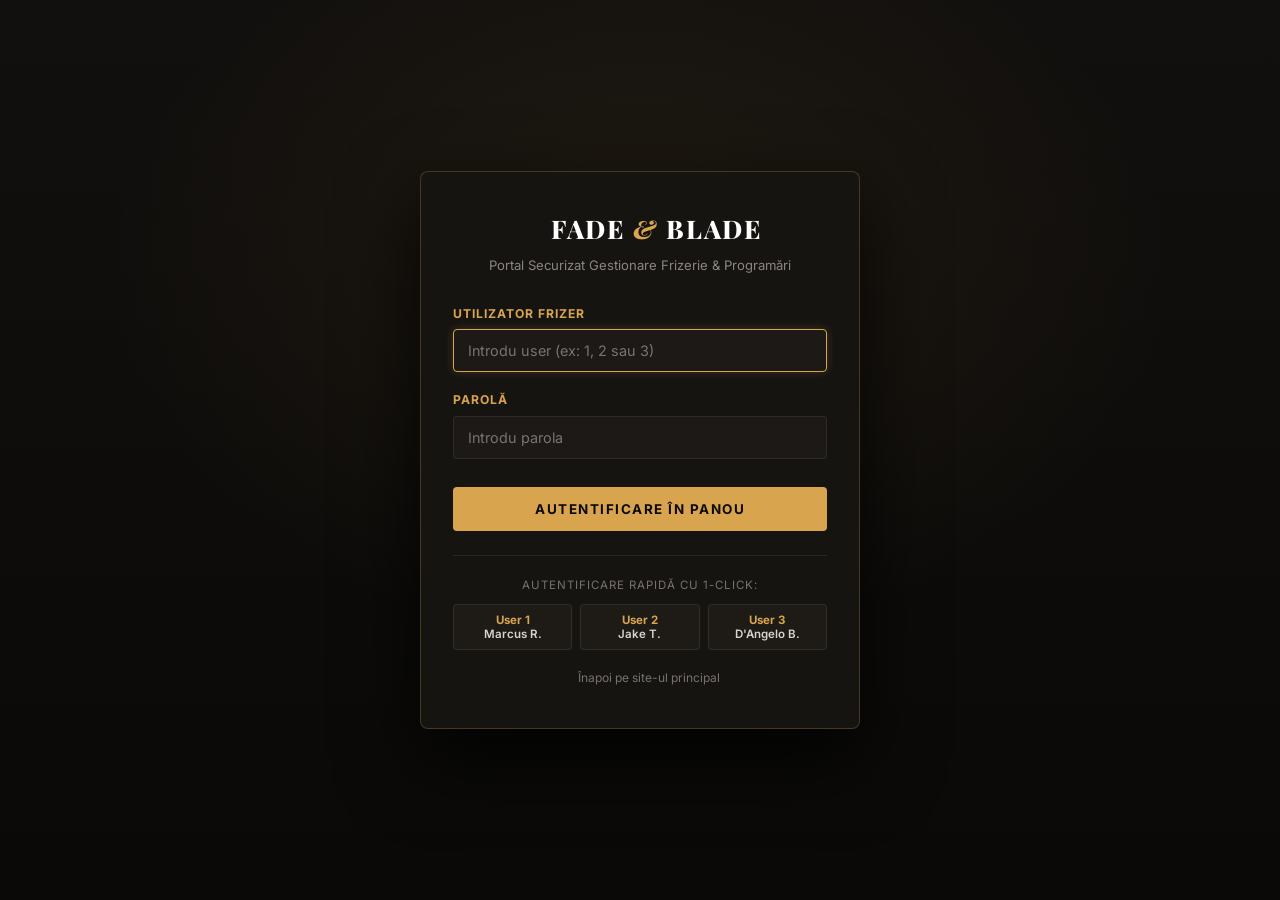
==== admin/index.html @ efe3b1bf "Initial commit: Fade & Blade barbershop site (original version)" ====
<!DOCTYPE html>
<html lang="ro">
<head>
  <meta charset="UTF-8" />
  <meta name="viewport" content="width=device-width, initial-scale=1.0" />
  <title>Fade & Blade — Admin & Barber Dashboard</title>

  <!-- Google Fonts -->
  <link rel="preconnect" href="https://fonts.googleapis.com" />
  <link rel="preconnect" href="https://fonts.gstatic.com" crossorigin />
  <link href="https://fonts.googleapis.com/css2?family=Playfair+Display:ital,wght@0,600;0,700;0,800;1,400&family=Inter:wght@300;400;500;600;700&display=swap" rel="stylesheet" />

  <!-- Lucide Icons -->
  <script src="https://unpkg.com/lucide@latest/dist/umd/lucide.js"></script>

  <!-- Admin Stylesheet -->
  <link rel="stylesheet" href="../css/admin.css" />
</head>
<body>

  <!-- ═══════════════════ 1. LOGIN VIEW ═══════════════════ -->
  <div class="login-container" id="loginView">
    <div class="login-card">
      <div class="login-header">
        <div class="logo">
          <i data-lucide="scissors" style="width:24px;height:24px;color:var(--gold)"></i>
          FADE <span>&</span> BLADE
        </div>
        <p>Portal Securizat Gestionare Frizerie & Programări</p>
      </div>

      <div class="login-error" id="loginError"></div>

      <form id="loginForm">
        <div class="form-group">
          <label for="username">Utilizator Frizer</label>
          <input type="text" id="username" class="form-control" placeholder="Introdu user (ex: 1, 2 sau 3)" required autofocus />
        </div>
        <div class="form-group">
          <label for="password">Parolă</label>
          <input type="password" id="password" class="form-control" placeholder="Introdu parola" required />
        </div>
        <button type="submit" class="btn-primary" style="margin-top:10px">Autentificare în Panou</button>
      </form>

      <div class="quick-logins">
        <p>Autentificare Rapidă cu 1-Click:</p>
        <div class="quick-login-grid">
          <button class="quick-login-btn" onclick="quickLogin('1')">
            <strong style="color:var(--gold)">User 1</strong><br/>
            Marcus R.
          </button>
          <button class="quick-login-btn" onclick="quickLogin('2')">
            <strong style="color:var(--gold)">User 2</strong><br/>
            Jake T.
          </button>
          <button class="quick-login-btn" onclick="quickLogin('3')">
            <strong style="color:var(--gold)">User 3</strong><br/>
            D'Angelo B.
          </button>
        </div>
        <div style="text-align:center;margin-top:16px">
          <a href="../" style="font-size:0.75rem;color:#78716c;display:inline-flex;align-items:center;gap:4px">
            <i data-lucide="arrow-left" style="width:14px;height:14px"></i>
            Înapoi pe site-ul principal
          </a>
        </div>
      </div>
    </div>
  </div>

  <!-- ═══════════════════ 2. ADMIN DASHBOARD VIEW ═══════════════════ -->
  <div class="admin-app" id="adminView">
    <!-- Header -->
    <header class="admin-header">
      <div class="admin-brand">
        <a href="../" class="logo">
          <i data-lucide="scissors" style="width:20px;height:20px;color:var(--gold)"></i>
          FADE <span>&</span> BLADE
        </a>
        <span class="admin-badge">Admin Portal</span>
      </div>

      <div class="admin-user-profile">
        <div class="barber-avatar-sm">
          <img id="activeBarberAvatar" src="" alt="Avatar Frizer" />
        </div>
        <div class="barber-name-info">
          <h4 id="activeBarberName">Marcus Rivera</h4>
          <p id="activeBarberRole">Master Barber</p>
        </div>
        <a href="../" target="_blank" class="btn-header-action" title="Vizualizează site-ul în tab nou">
          <i data-lucide="external-link" style="width:14px;height:14px"></i>
          <span>Vezi Site</span>
        </a>
        <button class="btn-header-action" onclick="logout()" title="Ieșire din cont">
          <i data-lucide="log-out" style="width:14px;height:14px"></i>
          <span>Ieșire</span>
        </button>
      </div>
    </header>

    <!-- Navigation Tabs -->
    <nav class="admin-nav">
      <button class="nav-tab-btn active" data-tab="tabAppointments">
        <i data-lucide="calendar" style="width:16px;height:16px"></i>
        <span>Programări & Clienți</span>
      </button>
      <button class="nav-tab-btn" data-tab="tabGallery">
        <i data-lucide="image" style="width:16px;height:16px"></i>
        <span>Gestionare Galerie Foto</span>
      </button>
      <button class="nav-tab-btn" data-tab="tabSchedule">
        <i data-lucide="clock" style="width:16px;height:16px"></i>
        <span>Blocare Ore & Pauze</span>
      </button>
      <button class="nav-tab-btn" data-tab="tabServices">
        <i data-lucide="scissors" style="width:16px;height:16px"></i>
        <span>Prețuri & Servicii</span>
      </button>
    </nav>

    <!-- Main Content Area -->
    <main class="admin-main">
      
      <!-- ── TAB 1: PROGRAMĂRI ────────────────────────────── -->
      <section class="tab-pane active" id="tabAppointments">
        <!-- KPI Stat Cards -->
        <div class="stats-grid">
          <div class="stat-card">
            <div class="stat-info">
              <h5>Programări Astăzi</h5>
              <div class="stat-value" id="statTodayCount">0</div>
            </div>
            <div class="stat-icon"><i data-lucide="calendar"></i></div>
          </div>
          <div class="stat-card">
            <div class="stat-info">
              <h5>Încasări Estimate Astăzi</h5>
              <div class="stat-value" id="statTodayRevenue">$0</div>
            </div>
            <div class="stat-icon"><i data-lucide="dollar-sign"></i></div>
          </div>
          <div class="stat-card">
            <div class="stat-info">
              <h5>Programări Active</h5>
              <div class="stat-value" id="statActiveBookings">0</div>
            </div>
            <div class="stat-icon"><i data-lucide="user-check"></i></div>
          </div>
          <div class="stat-card">
            <div class="stat-info">
              <h5>Total Istoric Clienți</h5>
              <div class="stat-value" id="statTotalClients">0</div>
            </div>
            <div class="stat-icon"><i data-lucide="users"></i></div>
          </div>
        </div>

        <!-- Filter & Search Toolbar -->
        <div class="admin-toolbar">
          <div class="toolbar-filters">
            <select class="filter-select" id="barberFilter">
              <option value="all">Toți Frizerii</option>
              <option value="Marcus Rivera">Marcus Rivera</option>
              <option value="Jake Thompson">Jake Thompson</option>
              <option value="D'Angelo Brooks">D'Angelo Brooks</option>
            </select>

            <select class="filter-select" id="dateFilter">
              <option value="all">Toate Datele</option>
              <option value="today">Doar Astăzi</option>
              <option value="tomorrow">Doar Mâine</option>
            </select>

            <div class="search-box">
              <i data-lucide="search"></i>
              <input type="text" id="appointmentSearch" placeholder="Caută client, telefon, cod..." />
            </div>
          </div>

          <div style="display:flex;gap:10px">
            <button class="btn-header-action" onclick="openWalkInModal()">
              <i data-lucide="plus-circle" style="width:16px;height:16px;color:var(--gold)"></i>
              <span>Adaugă Walk-in Manual</span>
            </button>
            <button class="btn-header-action" onclick="exportAppointmentsCSV()" title="Exportă tabelul în format Excel/CSV">
              <i data-lucide="download" style="width:16px;height:16px"></i>
              <span>Export CSV</span>
            </button>
          </div>
        </div>

        <!-- Appointments Table -->
        <div class="table-card">
          <div class="table-responsive">
            <table class="admin-table">
              <thead>
                <tr>
                  <th>Cod</th>
                  <th>Client</th>
                  <th>Serviciu</th>
                  <th>Frizer</th>
                  <th>Data & Ora</th>
                  <th>Status</th>
                  <th>Acțiuni</th>
                </tr>
              </thead>
              <tbody id="appointmentsTbody">
                <!-- Rendered dynamically via js/admin.js -->
              </tbody>
            </table>
          </div>
        </div>
      </section>

      <!-- ── TAB 2: GESTIONARE GALERIE FOTO ──────────────── -->
      <section class="tab-pane" id="tabGallery">
        <div class="admin-toolbar">
          <div>
            <h3 style="font-family:'Playfair Display',serif;font-size:1.4rem;color:#fff;margin-bottom:4px">Portofoliu Frizerie</h3>
            <p style="font-size:0.82rem;color:#8c857f">Adaugă noi tunsori sau editează fotografiile existente. Orice modificare este vizibilă imediat pe site-ul public.</p>
          </div>
          <div style="display:flex;gap:10px">
            <button class="btn-primary" style="padding:10px 18px" onclick="openAddPhotoModal()">
              <i data-lucide="plus" style="width:16px;height:16px;display:inline-block;vertical-align:middle"></i>
              Adaugă Fotografie Nouă
            </button>
            <button class="btn-header-action" onclick="resetDefaultGallery()">
              <i data-lucide="rotate-ccw" style="width:14px;height:14px"></i>
              Resetează Galeria Inițială
            </button>
          </div>
        </div>

        <div class="admin-gallery-grid" id="adminGalleryGrid">
          <!-- Rendered dynamically via js/admin.js -->
        </div>
      </section>

      <!-- ── TAB 3: BLOCARE ORE & PAUZE ───────────────────── -->
      <section class="tab-pane" id="tabSchedule">
        <div style="display:grid;grid-template-columns:1fr 1.5fr;gap:28px">
          <div style="background:var(--bg-card);border:1px solid var(--border);padding:24px;border-radius:4px">
            <h4 style="font-family:'Playfair Display',serif;font-size:1.2rem;color:#fff;margin-bottom:16px">Blochează un Interval Orar</h4>
            <p style="font-size:0.82rem;color:#8c857f;margin-bottom:20px">Dacă ai o pauză sau ești indisponibil, blochează ora aici. Clienții nu vor putea rezerva acea oră pe site.</p>
            
            <div class="form-group">
              <label for="blockBarber">Frizer</label>
              <select id="blockBarber" class="form-control">
                <option value="Marcus Rivera">Marcus Rivera</option>
                <option value="Jake Thompson">Jake Thompson</option>
                <option value="D'Angelo Brooks">D'Angelo Brooks</option>
              </select>
            </div>
            <div class="form-group">
              <label for="blockDate">Data</label>
              <input type="date" id="blockDate" class="form-control" />
            </div>
            <div class="form-group">
              <label for="blockSlot">Ora care devine indisponibilă</label>
              <select id="blockSlot" class="form-control">
                <option value="09:00 AM">09:00 AM</option>
                <option value="10:00 AM">10:00 AM</option>
                <option value="11:00 AM">11:00 AM</option>
                <option value="12:00 PM">12:00 PM</option>
                <option value="01:00 PM">01:00 PM</option>
                <option value="02:00 PM">02:00 PM</option>
                <option value="03:00 PM">03:00 PM</option>
                <option value="04:00 PM">04:00 PM</option>
                <option value="05:00 PM">05:00 PM</option>
                <option value="06:00 PM">06:00 PM</option>
                <option value="07:00 PM">07:00 PM</option>
              </select>
            </div>
            <div class="form-group">
              <label for="blockReason">Motiv (opțional)</label>
              <input type="text" id="blockReason" class="form-control" placeholder="ex: Pauză masă, ședință, urgență" />
            </div>
            <button class="btn-primary" onclick="blockNewSlot()">Blochează Ora</button>
          </div>

          <div style="background:var(--bg-card);border:1px solid var(--border);padding:24px;border-radius:4px">
            <h4 style="font-family:'Playfair Display',serif;font-size:1.2rem;color:#fff;margin-bottom:16px">Ore Blocate Activ</h4>
            <div id="blockedSlotsList">
              <!-- Rendered dynamically -->
            </div>
          </div>
        </div>
      </section>

      <!-- ── TAB 4: PREȚURI & SERVICII ───────────────────── -->
      <section class="tab-pane" id="tabServices">
        <div style="background:var(--bg-card);border:1px solid var(--border);padding:24px;border-radius:4px;max-width:800px">
          <h4 style="font-family:'Playfair Display',serif;font-size:1.2rem;color:#fff;margin-bottom:8px">Meniu & Tarife Frizerie</h4>
          <p style="font-size:0.82rem;color:#8c857f;margin-bottom:24px">Tarifele actuale configurate în sistem pentru fiecare serviciu.</p>

          <div style="display:flex;flex-direction:column;gap:12px">
            <div style="display:flex;justify-content:space-between;align-items:center;padding:14px 18px;background:#141210;border:1px solid var(--border);border-radius:4px">
              <div>
                <strong style="color:#fff">Classic Haircut</strong>
                <p style="font-size:0.75rem;color:#8c857f">Spălat, tuns foarfecă & mașină, styling (45 min)</p>
              </div>
              <span style="font-family:'Playfair Display',serif;font-size:1.3rem;font-weight:700;color:var(--gold)">$35</span>
            </div>

            <div style="display:flex;justify-content:space-between;align-items:center;padding:14px 18px;background:#141210;border:1px solid var(--border);border-radius:4px">
              <div>
                <strong style="color:#fff">Signature Skin Fade</strong>
                <p style="font-size:0.75rem;color:#8c857f">Pierdut la piele cu shaver foil & contur brici (50 min)</p>
              </div>
              <span style="font-family:'Playfair Display',serif;font-size:1.3rem;font-weight:700;color:var(--gold)">$40</span>
            </div>

            <div style="display:flex;justify-content:space-between;align-items:center;padding:14px 18px;background:#141210;border:1px solid var(--border);border-radius:4px">
              <div>
                <strong style="color:#fff">Royal Hot Towel Shave</strong>
                <p style="font-size:0.75rem;color:#8c857f">Brici clasic, prosoape fierbinți cu eucalipt & loțiuni (30 min)</p>
              </div>
              <span style="font-family:'Playfair Display',serif;font-size:1.3rem;font-weight:700;color:var(--gold)">$30</span>
            </div>

            <div style="display:flex;justify-content:space-between;align-items:center;padding:14px 18px;background:#141210;border:1px solid var(--border);border-radius:4px">
              <div>
                <strong style="color:#fff">Beard Sculpting & Trim</strong>
                <p style="font-size:0.75rem;color:#8c857f">Arhitectură barbă, contur pomeți & tratament ulei (25 min)</p>
              </div>
              <span style="font-family:'Playfair Display',serif;font-size:1.3rem;font-weight:700;color:var(--gold)">$25</span>
            </div>

            <div style="display:flex;justify-content:space-between;align-items:center;padding:14px 18px;background:#141210;border:1px solid var(--border);border-radius:4px">
              <div>
                <strong style="color:#fff">The Royal Treatment</strong>
                <p style="font-size:0.75rem;color:#8c857f">Tuns + Fade + Bărbierit Tradițional + Barbă + Mască Argilă (90 min)</p>
              </div>
              <span style="font-family:'Playfair Display',serif;font-size:1.3rem;font-weight:700;color:var(--gold)">$85</span>
            </div>

            <div style="display:flex;justify-content:space-between;align-items:center;padding:14px 18px;background:#141210;border:1px solid var(--border);border-radius:4px">
              <div>
                <strong style="color:#fff">Freestyle Hair Art & Color</strong>
                <p style="font-size:0.75rem;color:#8c857f">Desene geometrice ras, decolorare sau nuanțare barbă (60 min)</p>
              </div>
              <span style="font-family:'Playfair Display',serif;font-size:1.3rem;font-weight:700;color:var(--gold)">$55</span>
            </div>
          </div>
        </div>
      </section>

    </main>
  </div>

  <!-- ═══════════════════ MODAL: ADĂUGARE WALK-IN MANUAL ═══════════════════ -->
  <div class="admin-modal" id="walkInModal">
    <div class="admin-modal-box">
      <div class="admin-modal-header">
        <h3>Adaugă Programare Walk-in (Manual)</h3>
        <button class="btn-action-icon" onclick="closeWalkInModal()"><i data-lucide="x"></i></button>
      </div>
      <div class="admin-modal-body">
        <div class="form-group">
          <label for="walkInName">Nume & Prenume Client</label>
          <input type="text" id="walkInName" class="form-control" placeholder="ex: Andrei Moraru" required />
        </div>
        <div class="form-group">
          <label for="walkInPhone">Telefon Client</label>
          <input type="tel" id="walkInPhone" class="form-control" placeholder="(555) 000-0000" />
        </div>
        <div class="form-group">
          <label for="walkInService">Serviciu Solicitat</label>
          <select id="walkInService" class="form-control">
            <option value="Classic Haircut|35">Classic Haircut — $35</option>
            <option value="Signature Skin Fade|40">Signature Skin Fade — $40</option>
            <option value="Royal Hot Towel Shave|30">Royal Hot Towel Shave — $30</option>
            <option value="Beard Sculpting & Trim|25">Beard Sculpting & Trim — $25</option>
            <option value="The Royal Treatment|85">The Royal Treatment — $85</option>
            <option value="Freestyle Hair Art & Color|55">Freestyle Hair Art & Color — $55</option>
          </select>
        </div>
        <div class="form-group">
          <label for="walkInBarber">Frizer Alocat</label>
          <select id="walkInBarber" class="form-control">
            <option value="Marcus Rivera">Marcus Rivera</option>
            <option value="Jake Thompson">Jake Thompson</option>
            <option value="D'Angelo Brooks">D'Angelo Brooks</option>
          </select>
        </div>
        <div style="display:grid;grid-template-columns:1fr 1fr;gap:14px">
          <div class="form-group">
            <label for="walkInDate">Data</label>
            <input type="date" id="walkInDate" class="form-control" />
          </div>
          <div class="form-group">
            <label for="walkInSlot">Ora Scaunului</label>
            <select id="walkInSlot" class="form-control">
              <option value="09:00 AM">09:00 AM</option>
              <option value="10:00 AM">10:00 AM</option>
              <option value="11:00 AM">11:00 AM</option>
              <option value="12:00 PM">12:00 PM</option>
              <option value="01:00 PM">01:00 PM</option>
              <option value="02:00 PM">02:00 PM</option>
              <option value="03:00 PM">03:00 PM</option>
              <option value="04:00 PM">04:00 PM</option>
              <option value="05:00 PM">05:00 PM</option>
              <option value="06:00 PM">06:00 PM</option>
              <option value="07:00 PM">07:00 PM</option>
            </select>
          </div>
        </div>
        <div class="form-group">
          <label for="walkInNotes">Observații / Preferințe</label>
          <input type="text" id="walkInNotes" class="form-control" placeholder="ex: Client fidel, preferă cafea neagră" />
        </div>
      </div>
      <div class="admin-modal-footer">
        <button class="btn-header-action" onclick="closeWalkInModal()">Anulează</button>
        <button class="btn-primary" style="width:auto;padding:10px 24px" onclick="saveWalkInBooking()">Salvează & Ocupă Ora</button>
      </div>
    </div>
  </div>

  <!-- ═══════════════════ MODAL: ADĂUGARE / EDITARE FOTO ═══════════════════ -->
  <div class="admin-modal" id="photoModal">
    <div class="admin-modal-box">
      <div class="admin-modal-header">
        <h3 id="photoModalTitle">Adaugă Fotografie Nouă în Galerie</h3>
        <button class="btn-action-icon" onclick="closePhotoModal()"><i data-lucide="x"></i></button>
      </div>
      <div class="admin-modal-body">
        <div class="form-group">
          <label for="photoTitle">Titlu Stil / Tunsoare</label>
          <input type="text" id="photoTitle" class="form-control" placeholder="ex: Low Taper Fade cu Vârfuri Texturate" required />
        </div>
        <div class="form-group">
          <label for="photoUrl">URL Imagine HD (Unsplash / CDN)</label>
          <input type="url" id="photoUrl" class="form-control" placeholder="https://images.unsplash.com/..." oninput="previewPhotoUrl()" required />
        </div>
        <div style="display:grid;grid-template-columns:1fr 1fr;gap:14px">
          <div class="form-group">
            <label for="photoCategory">Categorie</label>
            <select id="photoCategory" class="form-control">
              <option value="fade">Skin Fades</option>
              <option value="beard">Beard Sculpting</option>
              <option value="classic">Classic Cuts</option>
              <option value="modern">Modern Art & Color</option>
              <option value="shop">Shop Vibe</option>
            </select>
          </div>
          <div class="form-group">
            <label for="photoBarber">Autor / Frizer</label>
            <select id="photoBarber" class="form-control">
              <option value="Marcus Rivera">Marcus Rivera</option>
              <option value="Jake Thompson">Jake Thompson</option>
              <option value="D'Angelo Brooks">D'Angelo Brooks</option>
              <option value="Fade & Blade">Fade & Blade Studio</option>
            </select>
          </div>
        </div>

        <div id="photoPreviewWrap" style="display:none;margin-top:12px">
          <label style="font-size:0.75rem;color:#8c857f;text-transform:uppercase">Previzualizare Imagine:</label>
          <div style="width:100%;height:220px;border-radius:4px;overflow:hidden;margin-top:6px;border:1px solid var(--border)">
            <img id="photoPreview" src="" alt="Previzualizare" style="width:100%;height:100%;object-fit:cover" />
          </div>
        </div>
      </div>
      <div class="admin-modal-footer">
        <button class="btn-header-action" onclick="closePhotoModal()">Anulează</button>
        <button class="btn-primary" style="width:auto;padding:10px 24px" onclick="savePhoto()">Salvează Fotografia</button>
      </div>
    </div>
  </div>

  <!-- Admin Controller Script -->
  <script src="../js/admin.js"></script>
</body>
</html>
---- css/admin.css ----
/* ==========================================================================
   FADE & BLADE — Admin & Barber Management Portal
   Styles Sheet (css/admin.css)
   ========================================================================== */

*, *::before, *::after {
  margin: 0;
  padding: 0;
  box-sizing: border-box;
}

body {
  font-family: 'Inter', system-ui, -apple-system, sans-serif;
  background: #0a0908;
  color: #d6d3d1;
  line-height: 1.6;
  min-height: 100vh;
}

/* ── Typography & Colors ─────────────────────────────────────────────────── */
:root {
  --gold: #d9a44e;
  --gold-light: #eab755;
  --bg: #0a0908;
  --bg-surface: #141210;
  --bg-card: #181613;
  --border: rgba(255, 255, 255, 0.08);
  --border-gold: rgba(217, 164, 78, 0.25);
  --radius-sm: 4px;
  --radius-md: 8px;
}

a { text-decoration: none; color: inherit; }
button { font-family: inherit; cursor: pointer; }

/* ── Login Overlay ───────────────────────────────────────────────────────── */
.login-container {
  display: flex;
  align-items: center;
  justify-content: center;
  min-height: 100vh;
  padding: 24px;
  background:
    radial-gradient(ellipse 60% 60% at 50% 30%, rgba(217, 164, 78, 0.08), transparent 70%),
    linear-gradient(180deg, #12100e 0%, #0a0908 100%);
}

.login-card {
  width: 100%;
  max-width: 440px;
  background: #161411;
  border: 1px solid var(--border-gold);
  border-radius: var(--radius-md);
  padding: 36px 32px;
  box-shadow: 0 30px 80px rgba(0, 0, 0, 0.8);
}

.login-header {
  text-align: center;
  margin-bottom: 28px;
}

.login-header .logo {
  font-family: 'Playfair Display', serif;
  font-size: 1.6rem;
  font-weight: 800;
  color: #fff;
  letter-spacing: 2px;
  display: flex;
  align-items: center;
  justify-content: center;
  gap: 8px;
  margin-bottom: 6px;
}

.login-header .logo span { color: var(--gold); font-style: italic; }
.login-header p { font-size: 0.82rem; color: #8c857f; }

.form-group {
  margin-bottom: 18px;
}

.form-group label {
  display: block;
  font-size: 0.76rem;
  font-weight: 700;
  letter-spacing: 1px;
  text-transform: uppercase;
  color: var(--gold);
  margin-bottom: 6px;
}

.form-control {
  width: 100%;
  padding: 12px 14px;
  background: #1c1916;
  border: 1px solid var(--border);
  color: #fff;
  border-radius: var(--radius-sm);
  font-family: inherit;
  font-size: 0.9rem;
  transition: border-color 0.25s;
}

.form-control:focus {
  outline: none;
  border-color: var(--gold);
  box-shadow: 0 0 10px rgba(217, 164, 78, 0.2);
}

.btn-primary {
  width: 100%;
  padding: 14px;
  background: var(--gold);
  color: #0c0a09;
  font-weight: 700;
  font-size: 0.84rem;
  letter-spacing: 1.5px;
  text-transform: uppercase;
  border: none;
  border-radius: var(--radius-sm);
  transition: all 0.3s;
}

.btn-primary:hover {
  background: var(--gold-light);
  transform: translateY(-2px);
  box-shadow: 0 10px 25px rgba(217, 164, 78, 0.3);
}

.quick-logins {
  margin-top: 24px;
  padding-top: 20px;
  border-top: 1px solid var(--border);
}

.quick-logins p {
  font-size: 0.72rem;
  color: #78716c;
  text-transform: uppercase;
  letter-spacing: 1px;
  margin-bottom: 10px;
  text-align: center;
}

.quick-login-grid {
  display: grid;
  grid-template-columns: repeat(3, 1fr);
  gap: 8px;
}

.quick-login-btn {
  background: #1e1b17;
  border: 1px solid var(--border);
  color: #d6d3d1;
  padding: 8px 4px;
  font-size: 0.72rem;
  font-weight: 600;
  border-radius: var(--radius-sm);
  transition: all 0.2s;
  text-align: center;
}

.quick-login-btn:hover {
  border-color: var(--gold);
  color: var(--gold);
  background: rgba(217, 164, 78, 0.08);
}

.login-error {
  background: rgba(239, 68, 68, 0.15);
  border: 1px solid rgba(239, 68, 68, 0.4);
  color: #fca5a5;
  padding: 10px 14px;
  font-size: 0.8rem;
  border-radius: var(--radius-sm);
  margin-bottom: 16px;
  display: none;
}

/* ── Admin Dashboard Layout ──────────────────────────────────────────────── */
.admin-app {
  display: none;
  min-height: 100vh;
  flex-direction: column;
}

.admin-header {
  background: #14120f;
  border-bottom: 1px solid var(--border-gold);
  padding: 0 24px;
  height: 72px;
  display: flex;
  align-items: center;
  justify-content: space-between;
  position: sticky;
  top: 0;
  z-index: 100;
}

.admin-brand {
  display: flex;
  align-items: center;
  gap: 12px;
}

.admin-brand .logo {
  font-family: 'Playfair Display', serif;
  font-size: 1.35rem;
  font-weight: 700;
  color: #fff;
  letter-spacing: 1.5px;
}

.admin-brand .logo span { color: var(--gold); }

.admin-badge {
  background: rgba(217, 164, 78, 0.15);
  border: 1px solid var(--gold);
  color: var(--gold);
  font-size: 0.65rem;
  font-weight: 700;
  letter-spacing: 1px;
  text-transform: uppercase;
  padding: 2px 8px;
  border-radius: 99px;
}

.admin-user-profile {
  display: flex;
  align-items: center;
  gap: 14px;
}

.barber-avatar-sm {
  width: 40px;
  height: 40px;
  border-radius: 50%;
  overflow: hidden;
  border: 1.5px solid var(--gold);
}

.barber-avatar-sm img {
  width: 100%;
  height: 100%;
  object-fit: cover;
}

.barber-name-info h4 {
  font-size: 0.88rem;
  font-weight: 700;
  color: #fff;
}

.barber-name-info p {
  font-size: 0.72rem;
  color: var(--gold);
}

.btn-header-action {
  background: #1e1b17;
  border: 1px solid var(--border);
  color: #a8a29e;
  padding: 8px 14px;
  font-size: 0.75rem;
  font-weight: 600;
  border-radius: var(--radius-sm);
  display: inline-flex;
  align-items: center;
  gap: 6px;
  transition: all 0.25s;
}

.btn-header-action:hover {
  border-color: var(--gold);
  color: #fff;
}

/* ── Admin Navigation Tabs ───────────────────────────────────────────────── */
.admin-nav {
  background: #110f0d;
  border-bottom: 1px solid var(--border);
  padding: 0 24px;
  display: flex;
  gap: 8px;
  overflow-x: auto;
}

.nav-tab-btn {
  background: none;
  border: none;
  border-bottom: 2px solid transparent;
  color: #78716c;
  padding: 16px 20px;
  font-size: 0.82rem;
  font-weight: 600;
  letter-spacing: 0.5px;
  display: flex;
  align-items: center;
  gap: 8px;
  transition: all 0.25s;
  white-space: nowrap;
}

.nav-tab-btn.active, .nav-tab-btn:hover {
  color: var(--gold);
  border-bottom-color: var(--gold);
  background: rgba(217, 164, 78, 0.04);
}

/* ── Main Container & Views ──────────────────────────────────────────────── */
.admin-main {
  flex: 1;
  padding: 28px 24px 60px;
  max-width: 1400px;
  margin: 0 auto;
  width: 100%;
}

.tab-pane {
  display: none;
  animation: tabFadeIn 0.3s ease;
}

.tab-pane.active {
  display: block;
}

@keyframes tabFadeIn {
  from { opacity: 0; transform: translateY(6px); }
  to { opacity: 1; transform: translateY(0); }
}

/* ── KPI Stat Cards ──────────────────────────────────────────────────────── */
.stats-grid {
  display: grid;
  grid-template-columns: repeat(4, 1fr);
  gap: 20px;
  margin-bottom: 28px;
}

.stat-card {
  background: var(--bg-card);
  border: 1px solid var(--border);
  padding: 22px;
  border-radius: var(--radius-sm);
  display: flex;
  align-items: center;
  justify-content: space-between;
}

.stat-card:hover {
  border-color: var(--border-gold);
}

.stat-info h5 {
  font-size: 0.75rem;
  text-transform: uppercase;
  letter-spacing: 1px;
  color: #8c857f;
  margin-bottom: 4px;
}

.stat-info .stat-value {
  font-family: 'Playfair Display', serif;
  font-size: 1.8rem;
  font-weight: 800;
  color: #fff;
}

.stat-icon {
  width: 48px;
  height: 48px;
  border-radius: var(--radius-sm);
  background: rgba(217, 164, 78, 0.1);
  display: flex;
  align-items: center;
  justify-content: center;
  color: var(--gold);
}

/* ── Toolbar & Filters ───────────────────────────────────────────────────── */
.admin-toolbar {
  display: flex;
  justify-content: space-between;
  align-items: center;
  margin-bottom: 20px;
  gap: 16px;
  flex-wrap: wrap;
}

.toolbar-filters {
  display: flex;
  align-items: center;
  gap: 12px;
  flex-wrap: wrap;
}

.filter-select {
  padding: 10px 14px;
  background: #1a1714;
  border: 1px solid var(--border);
  color: #d6d3d1;
  border-radius: var(--radius-sm);
  font-size: 0.82rem;
  font-family: inherit;
}

.search-box {
  position: relative;
  min-width: 240px;
}

.search-box input {
  width: 100%;
  padding: 10px 14px 10px 36px;
  background: #1a1714;
  border: 1px solid var(--border);
  color: #fff;
  border-radius: var(--radius-sm);
  font-size: 0.82rem;
  font-family: inherit;
}

.search-box svg {
  position: absolute;
  left: 12px;
  top: 50%;
  transform: translateY(-50%);
  width: 16px;
  height: 16px;
  color: #78716c;
}

/* ── Table Styling ───────────────────────────────────────────────────────── */
.table-card {
  background: var(--bg-card);
  border: 1px solid var(--border);
  border-radius: var(--radius-sm);
  overflow: hidden;
}

.table-responsive {
  width: 100%;
  overflow-x: auto;
}

.admin-table {
  width: 100%;
  border-collapse: collapse;
  text-align: left;
  font-size: 0.85rem;
}

.admin-table th {
  background: #14120f;
  padding: 14px 18px;
  color: #8c857f;
  text-transform: uppercase;
  font-size: 0.72rem;
  letter-spacing: 1px;
  border-bottom: 1px solid var(--border);
}

.admin-table td {
  padding: 16px 18px;
  border-bottom: 1px solid rgba(255, 255, 255, 0.04);
  vertical-align: middle;
}

.admin-table tr:hover td {
  background: rgba(255, 255, 255, 0.015);
}

.status-badge {
  display: inline-flex;
  align-items: center;
  gap: 6px;
  padding: 4px 10px;
  border-radius: 99px;
  font-size: 0.7rem;
  font-weight: 700;
  text-transform: uppercase;
  letter-spacing: 0.5px;
}

.status-badge.confirmed {
  background: rgba(34, 197, 94, 0.15);
  color: #86efac;
  border: 1px solid rgba(34, 197, 94, 0.3);
}

.status-badge.completed {
  background: rgba(56, 189, 248, 0.15);
  color: #7dd3fc;
  border: 1px solid rgba(56, 189, 248, 0.3);
}

.status-badge.cancelled {
  background: rgba(239, 68, 68, 0.15);
  color: #fca5a5;
  border: 1px solid rgba(239, 68, 68, 0.3);
}

.table-actions {
  display: flex;
  align-items: center;
  gap: 8px;
}

.btn-action-icon {
  background: none;
  border: 1px solid var(--border);
  color: #a8a29e;
  width: 32px;
  height: 32px;
  border-radius: var(--radius-sm);
  display: inline-flex;
  align-items: center;
  justify-content: center;
  transition: all 0.2s;
}

.btn-action-icon:hover {
  border-color: var(--gold);
  color: var(--gold);
}

.btn-action-icon.danger:hover {
  border-color: #ef4444;
  color: #ef4444;
  background: rgba(239, 68, 68, 0.1);
}

/* ── Gallery Admin Grid ──────────────────────────────────────────────────── */
.admin-gallery-grid {
  display: grid;
  grid-template-columns: repeat(4, 1fr);
  gap: 20px;
}

.admin-gallery-card {
  background: var(--bg-card);
  border: 1px solid var(--border);
  border-radius: var(--radius-sm);
  overflow: hidden;
  display: flex;
  flex-direction: column;
}

.admin-gallery-img {
  width: 100%;
  aspect-ratio: 1;
  overflow: hidden;
  background: #141210;
  position: relative;
}

.admin-gallery-img img {
  width: 100%;
  height: 100%;
  object-fit: cover;
}

.admin-gallery-category {
  position: absolute;
  top: 10px;
  left: 10px;
  background: rgba(0, 0, 0, 0.75);
  backdrop-filter: blur(8px);
  padding: 4px 10px;
  font-size: 0.68rem;
  font-weight: 700;
  color: var(--gold);
  text-transform: uppercase;
  border-radius: var(--radius-sm);
}

.admin-gallery-info {
  padding: 16px;
  flex: 1;
  display: flex;
  flex-direction: column;
  justify-content: space-between;
}

.admin-gallery-info h4 {
  font-size: 0.95rem;
  color: #fff;
  margin-bottom: 4px;
}

.admin-gallery-info p {
  font-size: 0.75rem;
  color: #8c857f;
  margin-bottom: 14px;
}

.admin-gallery-actions {
  display: flex;
  gap: 8px;
}

/* ── Modal Dialogs ───────────────────────────────────────────────────────── */
.admin-modal {
  position: fixed;
  inset: 0;
  z-index: 2000;
  background: rgba(0, 0, 0, 0.85);
  backdrop-filter: blur(16px);
  display: flex;
  align-items: center;
  justify-content: center;
  opacity: 0;
  pointer-events: none;
  transition: opacity 0.3s;
  padding: 20px;
}

.admin-modal.active {
  opacity: 1;
  pointer-events: auto;
}

.admin-modal-box {
  width: 100%;
  max-width: 580px;
  background: #161411;
  border: 1px solid var(--border-gold);
  border-radius: var(--radius-sm);
  overflow: hidden;
  box-shadow: 0 35px 80px rgba(0, 0, 0, 0.9);
}

.admin-modal-header {
  padding: 18px 24px;
  background: #1c1916;
  border-bottom: 1px solid var(--border);
  display: flex;
  justify-content: space-between;
  align-items: center;
}

.admin-modal-header h3 {
  font-size: 1.15rem;
  font-weight: 700;
  color: #fff;
}

.admin-modal-body {
  padding: 24px;
  max-height: 75vh;
  overflow-y: auto;
}

.admin-modal-footer {
  padding: 16px 24px;
  background: #1c1916;
  border-top: 1px solid var(--border);
  display: flex;
  justify-content: flex-end;
  gap: 12px;
}

/* ── Responsiveness ──────────────────────────────────────────────────────── */
@media (max-width: 1024px) {
  .stats-grid { grid-template-columns: repeat(2, 1fr); }
  .admin-gallery-grid { grid-template-columns: repeat(3, 1fr); }
}

@media (max-width: 768px) {
  .stats-grid { grid-template-columns: 1fr; }
  .admin-gallery-grid { grid-template-columns: repeat(2, 1fr); }
  .admin-toolbar { flex-direction: column; align-items: stretch; }
  .toolbar-filters { flex-direction: column; align-items: stretch; }
  .search-box { width: 100%; }
}

@media (max-width: 480px) {
  .admin-gallery-grid { grid-template-columns: 1fr; }
}
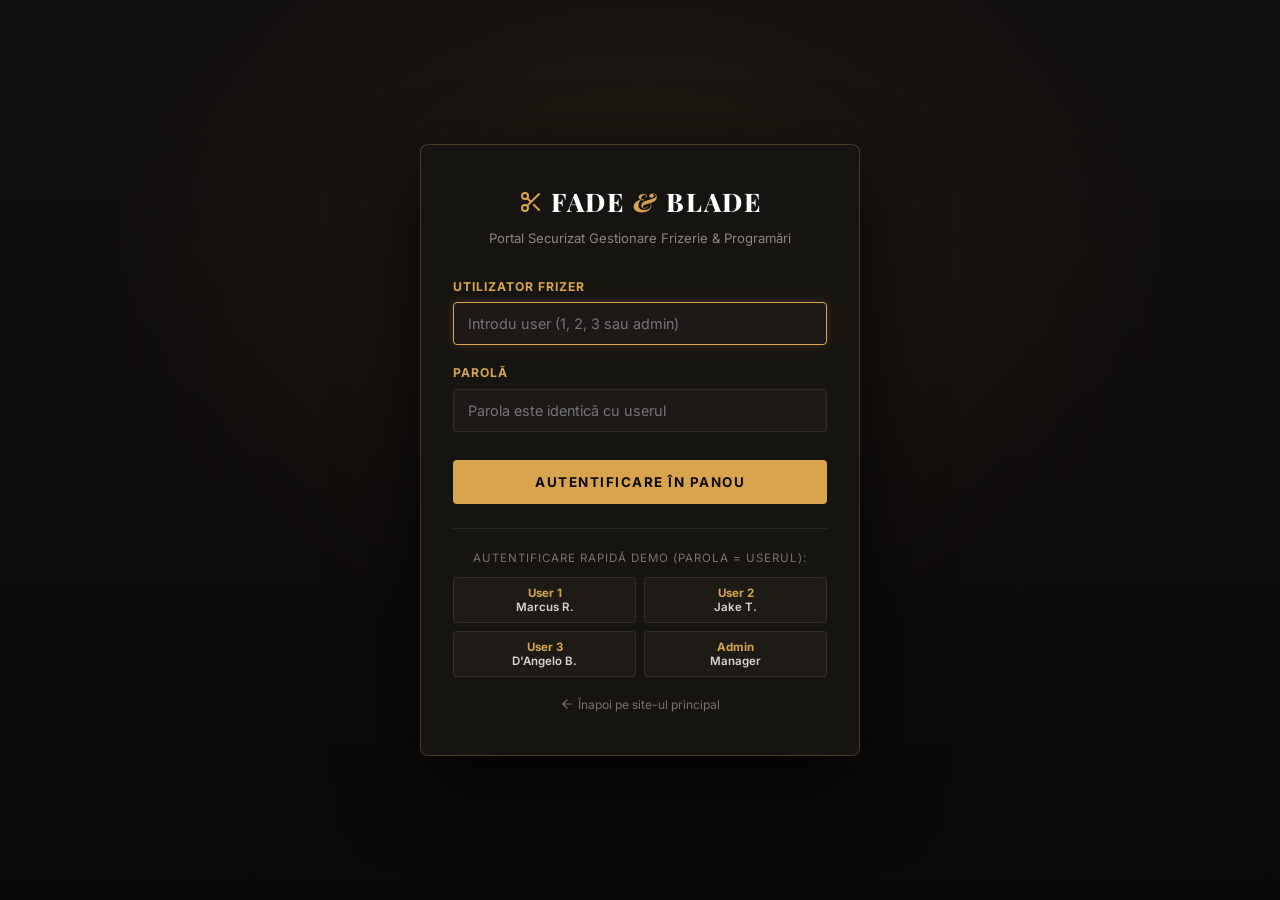
==== commit adef107d: "Fix booking, admin, responsive layout and local assets" ====
--- a/admin/index.html
+++ b/admin/index.html
@@ -3,15 +3,19 @@
 <head>
   <meta charset="UTF-8" />
   <meta name="viewport" content="width=device-width, initial-scale=1.0" />
+  <meta name="description" content="Panou de administrare Fade & Blade — programări, galerie, pauze și servicii." />
+  <meta name="theme-color" content="#0c0a09" />
   <title>Fade & Blade — Admin & Barber Dashboard</title>
+
+  <link rel="icon" type="image/svg+xml" href="../images/favicon.svg" />
 
   <!-- Google Fonts -->
   <link rel="preconnect" href="https://fonts.googleapis.com" />
   <link rel="preconnect" href="https://fonts.gstatic.com" crossorigin />
   <link href="https://fonts.googleapis.com/css2?family=Playfair+Display:ital,wght@0,600;0,700;0,800;1,400&family=Inter:wght@300;400;500;600;700&display=swap" rel="stylesheet" />
 
-  <!-- Lucide Icons -->
-  <script src="https://unpkg.com/lucide@latest/dist/umd/lucide.js"></script>
+  <!-- Lucide Icons (local vendor build) -->
+  <script src="../js/vendor/lucide.min.js"></script>
 
   <!-- Admin Stylesheet -->
   <link rel="stylesheet" href="../css/admin.css" />
@@ -34,29 +38,33 @@
       <form id="loginForm">
         <div class="form-group">
           <label for="username">Utilizator Frizer</label>
-          <input type="text" id="username" class="form-control" placeholder="Introdu user (ex: 1, 2 sau 3)" required autofocus />
+          <input type="text" id="username" class="form-control" placeholder="Introdu user (1, 2, 3 sau admin)" autocomplete="username" required autofocus />
         </div>
         <div class="form-group">
           <label for="password">Parolă</label>
-          <input type="password" id="password" class="form-control" placeholder="Introdu parola" required />
+          <input type="password" id="password" class="form-control" placeholder="Parola este identică cu userul" autocomplete="current-password" required />
         </div>
         <button type="submit" class="btn-primary" style="margin-top:10px">Autentificare în Panou</button>
       </form>
 
       <div class="quick-logins">
-        <p>Autentificare Rapidă cu 1-Click:</p>
+        <p>Autentificare Rapidă Demo (parola = userul):</p>
         <div class="quick-login-grid">
-          <button class="quick-login-btn" onclick="quickLogin('1')">
+          <button type="button" class="quick-login-btn" onclick="quickLogin('1')">
             <strong style="color:var(--gold)">User 1</strong><br/>
             Marcus R.
           </button>
-          <button class="quick-login-btn" onclick="quickLogin('2')">
+          <button type="button" class="quick-login-btn" onclick="quickLogin('2')">
             <strong style="color:var(--gold)">User 2</strong><br/>
             Jake T.
           </button>
-          <button class="quick-login-btn" onclick="quickLogin('3')">
+          <button type="button" class="quick-login-btn" onclick="quickLogin('3')">
             <strong style="color:var(--gold)">User 3</strong><br/>
             D'Angelo B.
+          </button>
+          <button type="button" class="quick-login-btn" onclick="quickLogin('admin')">
+            <strong style="color:var(--gold)">Admin</strong><br/>
+            Manager
           </button>
         </div>
         <div style="text-align:center;margin-top:16px">
@@ -240,8 +248,8 @@
 
       <!-- ── TAB 3: BLOCARE ORE & PAUZE ───────────────────── -->
       <section class="tab-pane" id="tabSchedule">
-        <div style="display:grid;grid-template-columns:1fr 1.5fr;gap:28px">
-          <div style="background:var(--bg-card);border:1px solid var(--border);padding:24px;border-radius:4px">
+        <div class="admin-split">
+          <div class="admin-card">
             <h4 style="font-family:'Playfair Display',serif;font-size:1.2rem;color:#fff;margin-bottom:16px">Blochează un Interval Orar</h4>
             <p style="font-size:0.82rem;color:#8c857f;margin-bottom:20px">Dacă ai o pauză sau ești indisponibil, blochează ora aici. Clienții nu vor putea rezerva acea oră pe site.</p>
             
@@ -280,7 +288,7 @@
             <button class="btn-primary" onclick="blockNewSlot()">Blochează Ora</button>
           </div>
 
-          <div style="background:var(--bg-card);border:1px solid var(--border);padding:24px;border-radius:4px">
+          <div class="admin-card">
             <h4 style="font-family:'Playfair Display',serif;font-size:1.2rem;color:#fff;margin-bottom:16px">Ore Blocate Activ</h4>
             <div id="blockedSlotsList">
               <!-- Rendered dynamically -->
@@ -291,58 +299,12 @@
 
       <!-- ── TAB 4: PREȚURI & SERVICII ───────────────────── -->
       <section class="tab-pane" id="tabServices">
-        <div style="background:var(--bg-card);border:1px solid var(--border);padding:24px;border-radius:4px;max-width:800px">
+        <div class="admin-card" style="max-width:800px">
           <h4 style="font-family:'Playfair Display',serif;font-size:1.2rem;color:#fff;margin-bottom:8px">Meniu & Tarife Frizerie</h4>
           <p style="font-size:0.82rem;color:#8c857f;margin-bottom:24px">Tarifele actuale configurate în sistem pentru fiecare serviciu.</p>
 
-          <div style="display:flex;flex-direction:column;gap:12px">
-            <div style="display:flex;justify-content:space-between;align-items:center;padding:14px 18px;background:#141210;border:1px solid var(--border);border-radius:4px">
-              <div>
-                <strong style="color:#fff">Classic Haircut</strong>
-                <p style="font-size:0.75rem;color:#8c857f">Spălat, tuns foarfecă & mașină, styling (45 min)</p>
-              </div>
-              <span style="font-family:'Playfair Display',serif;font-size:1.3rem;font-weight:700;color:var(--gold)">$35</span>
-            </div>
-
-            <div style="display:flex;justify-content:space-between;align-items:center;padding:14px 18px;background:#141210;border:1px solid var(--border);border-radius:4px">
-              <div>
-                <strong style="color:#fff">Signature Skin Fade</strong>
-                <p style="font-size:0.75rem;color:#8c857f">Pierdut la piele cu shaver foil & contur brici (50 min)</p>
-              </div>
-              <span style="font-family:'Playfair Display',serif;font-size:1.3rem;font-weight:700;color:var(--gold)">$40</span>
-            </div>
-
-            <div style="display:flex;justify-content:space-between;align-items:center;padding:14px 18px;background:#141210;border:1px solid var(--border);border-radius:4px">
-              <div>
-                <strong style="color:#fff">Royal Hot Towel Shave</strong>
-                <p style="font-size:0.75rem;color:#8c857f">Brici clasic, prosoape fierbinți cu eucalipt & loțiuni (30 min)</p>
-              </div>
-              <span style="font-family:'Playfair Display',serif;font-size:1.3rem;font-weight:700;color:var(--gold)">$30</span>
-            </div>
-
-            <div style="display:flex;justify-content:space-between;align-items:center;padding:14px 18px;background:#141210;border:1px solid var(--border);border-radius:4px">
-              <div>
-                <strong style="color:#fff">Beard Sculpting & Trim</strong>
-                <p style="font-size:0.75rem;color:#8c857f">Arhitectură barbă, contur pomeți & tratament ulei (25 min)</p>
-              </div>
-              <span style="font-family:'Playfair Display',serif;font-size:1.3rem;font-weight:700;color:var(--gold)">$25</span>
-            </div>
-
-            <div style="display:flex;justify-content:space-between;align-items:center;padding:14px 18px;background:#141210;border:1px solid var(--border);border-radius:4px">
-              <div>
-                <strong style="color:#fff">The Royal Treatment</strong>
-                <p style="font-size:0.75rem;color:#8c857f">Tuns + Fade + Bărbierit Tradițional + Barbă + Mască Argilă (90 min)</p>
-              </div>
-              <span style="font-family:'Playfair Display',serif;font-size:1.3rem;font-weight:700;color:var(--gold)">$85</span>
-            </div>
-
-            <div style="display:flex;justify-content:space-between;align-items:center;padding:14px 18px;background:#141210;border:1px solid var(--border);border-radius:4px">
-              <div>
-                <strong style="color:#fff">Freestyle Hair Art & Color</strong>
-                <p style="font-size:0.75rem;color:#8c857f">Desene geometrice ras, decolorare sau nuanțare barbă (60 min)</p>
-              </div>
-              <span style="font-family:'Playfair Display',serif;font-size:1.3rem;font-weight:700;color:var(--gold)">$55</span>
-            </div>
+          <div id="servicesList" class="services-list">
+            <!-- Rendered dynamically via js/admin.js -->
           </div>
         </div>
       </section>
@@ -351,11 +313,11 @@
   </div>
 
   <!-- ═══════════════════ MODAL: ADĂUGARE WALK-IN MANUAL ═══════════════════ -->
-  <div class="admin-modal" id="walkInModal">
+  <div class="admin-modal" id="walkInModal" role="dialog" aria-modal="true" aria-labelledby="walkInModalTitle">
     <div class="admin-modal-box">
       <div class="admin-modal-header">
-        <h3>Adaugă Programare Walk-in (Manual)</h3>
-        <button class="btn-action-icon" onclick="closeWalkInModal()"><i data-lucide="x"></i></button>
+        <h3 id="walkInModalTitle">Adaugă Programare Walk-in (Manual)</h3>
+        <button class="btn-action-icon" onclick="closeWalkInModal()" aria-label="Închide fereastra walk-in"><i data-lucide="x"></i></button>
       </div>
       <div class="admin-modal-body">
         <div class="form-group">
@@ -385,7 +347,7 @@
             <option value="D'Angelo Brooks">D'Angelo Brooks</option>
           </select>
         </div>
-        <div style="display:grid;grid-template-columns:1fr 1fr;gap:14px">
+        <div class="admin-form-grid">
           <div class="form-group">
             <label for="walkInDate">Data</label>
             <input type="date" id="walkInDate" class="form-control" />
@@ -420,11 +382,11 @@
   </div>
 
   <!-- ═══════════════════ MODAL: ADĂUGARE / EDITARE FOTO ═══════════════════ -->
-  <div class="admin-modal" id="photoModal">
+  <div class="admin-modal" id="photoModal" role="dialog" aria-modal="true" aria-labelledby="photoModalTitle">
     <div class="admin-modal-box">
       <div class="admin-modal-header">
         <h3 id="photoModalTitle">Adaugă Fotografie Nouă în Galerie</h3>
-        <button class="btn-action-icon" onclick="closePhotoModal()"><i data-lucide="x"></i></button>
+        <button class="btn-action-icon" onclick="closePhotoModal()" aria-label="Închide fereastra fotografie"><i data-lucide="x"></i></button>
       </div>
       <div class="admin-modal-body">
         <div class="form-group">
@@ -432,10 +394,10 @@
           <input type="text" id="photoTitle" class="form-control" placeholder="ex: Low Taper Fade cu Vârfuri Texturate" required />
         </div>
         <div class="form-group">
-          <label for="photoUrl">URL Imagine HD (Unsplash / CDN)</label>
-          <input type="url" id="photoUrl" class="form-control" placeholder="https://images.unsplash.com/..." oninput="previewPhotoUrl()" required />
-        </div>
-        <div style="display:grid;grid-template-columns:1fr 1fr;gap:14px">
+          <label for="photoUrl">URL Imagine HD sau cale locală</label>
+          <input type="text" id="photoUrl" class="form-control" placeholder="https://images.unsplash.com/... sau images/galerie-....jpg" oninput="previewPhotoUrl()" required />
+        </div>
+        <div class="admin-form-grid">
           <div class="form-group">
             <label for="photoCategory">Categorie</label>
             <select id="photoCategory" class="form-control">
@@ -471,7 +433,8 @@
     </div>
   </div>
 
-  <!-- Admin Controller Script -->
+  <!-- Admin Controller Scripts (core must load before admin) -->
+  <script src="../js/core.js"></script>
   <script src="../js/admin.js"></script>
 </body>
 </html>
--- a/css/admin.css
+++ b/css/admin.css
@@ -613,13 +613,15 @@
   justify-content: center;
   opacity: 0;
   pointer-events: none;
-  transition: opacity 0.3s;
+  visibility: hidden;
+  transition: opacity 0.3s, visibility 0.3s;
   padding: 20px;
 }
 
 .admin-modal.active {
   opacity: 1;
   pointer-events: auto;
+  visibility: visible;
 }
 
 .admin-modal-box {
@@ -662,10 +664,122 @@
   gap: 12px;
 }
 
+/* ── Shared dashboard components ─────────────────────────────────────────── */
+body.no-scroll {
+  overflow: hidden;
+}
+
+.quick-login-grid {
+  grid-template-columns: repeat(2, 1fr);
+}
+
+.admin-card {
+  background: var(--bg-card);
+  border: 1px solid var(--border);
+  padding: 24px;
+  border-radius: var(--radius-sm);
+}
+
+.admin-split {
+  display: grid;
+  grid-template-columns: 1fr 1.5fr;
+  gap: 28px;
+  align-items: start;
+}
+
+.admin-form-grid {
+  display: grid;
+  grid-template-columns: 1fr 1fr;
+  gap: 14px;
+}
+
+.services-list {
+  display: flex;
+  flex-direction: column;
+  gap: 12px;
+}
+
+.service-row {
+  display: flex;
+  justify-content: space-between;
+  align-items: center;
+  gap: 16px;
+  padding: 14px 18px;
+  background: #141210;
+  border: 1px solid var(--border);
+  border-radius: var(--radius-sm);
+}
+
+.service-row-name {
+  color: #ffffff;
+}
+
+.service-row-description {
+  font-size: 0.75rem;
+  color: #8c857f;
+  margin-top: 2px;
+}
+
+.service-row-price {
+  font-family: 'Playfair Display', serif;
+  font-size: 1.3rem;
+  font-weight: 700;
+  color: var(--gold);
+  white-space: nowrap;
+}
+
+.blocked-slot-row {
+  display: flex;
+  justify-content: space-between;
+  align-items: center;
+  gap: 14px;
+  padding: 12px 16px;
+  margin-bottom: 10px;
+  background: #141210;
+  border: 1px solid var(--border);
+  border-radius: var(--radius-sm);
+}
+
+.blocked-slot-row:last-child {
+  margin-bottom: 0;
+}
+
+.admin-empty-state {
+  padding: 28px 20px;
+  color: #78716c;
+  text-align: center;
+  border: 1px dashed var(--border);
+  border-radius: var(--radius-sm);
+}
+
+.admin-modal-box {
+  max-height: 92vh;
+  display: flex;
+  flex-direction: column;
+}
+
+.admin-modal-body {
+  flex: 1;
+}
+
+.btn-action-icon:focus-visible,
+.btn-header-action:focus-visible,
+.quick-login-btn:focus-visible,
+.nav-tab-btn:focus-visible,
+.filter-select:focus-visible,
+.search-box input:focus-visible {
+  outline: 2px solid var(--gold);
+  outline-offset: 2px;
+}
+
 /* ── Responsiveness ──────────────────────────────────────────────────────── */
 @media (max-width: 1024px) {
   .stats-grid { grid-template-columns: repeat(2, 1fr); }
   .admin-gallery-grid { grid-template-columns: repeat(3, 1fr); }
+}
+
+@media (max-width: 900px) {
+  .admin-split { grid-template-columns: 1fr; gap: 18px; }
 }
 
 @media (max-width: 768px) {
@@ -674,6 +788,23 @@
   .admin-toolbar { flex-direction: column; align-items: stretch; }
   .toolbar-filters { flex-direction: column; align-items: stretch; }
   .search-box { width: 100%; }
+  .admin-header { height: auto; min-height: 72px; padding: 12px 16px; flex-wrap: wrap; gap: 10px; }
+  .admin-user-profile { width: 100%; justify-content: space-between; flex-wrap: wrap; gap: 10px; }
+  .barber-name-info { flex: 1 1 auto; }
+  .admin-main { padding: 20px 16px 48px; }
+  .admin-modal-body { padding: 18px; }
+}
+
+@media (max-width: 520px) {
+  .admin-form-grid { grid-template-columns: 1fr; }
+  .barber-name-info { display: none; }
+  .admin-user-profile .btn-header-action span { display: none; }
+  .admin-brand .admin-badge { display: none; }
+  .admin-modal-footer { flex-direction: column-reverse; }
+  .admin-modal-footer .btn-header-action,
+  .admin-modal-footer .btn-primary { width: 100%; }
+  .service-row { align-items: flex-start; }
+  .admin-nav { padding: 0 12px; }
 }
 
 @media (max-width: 480px) {
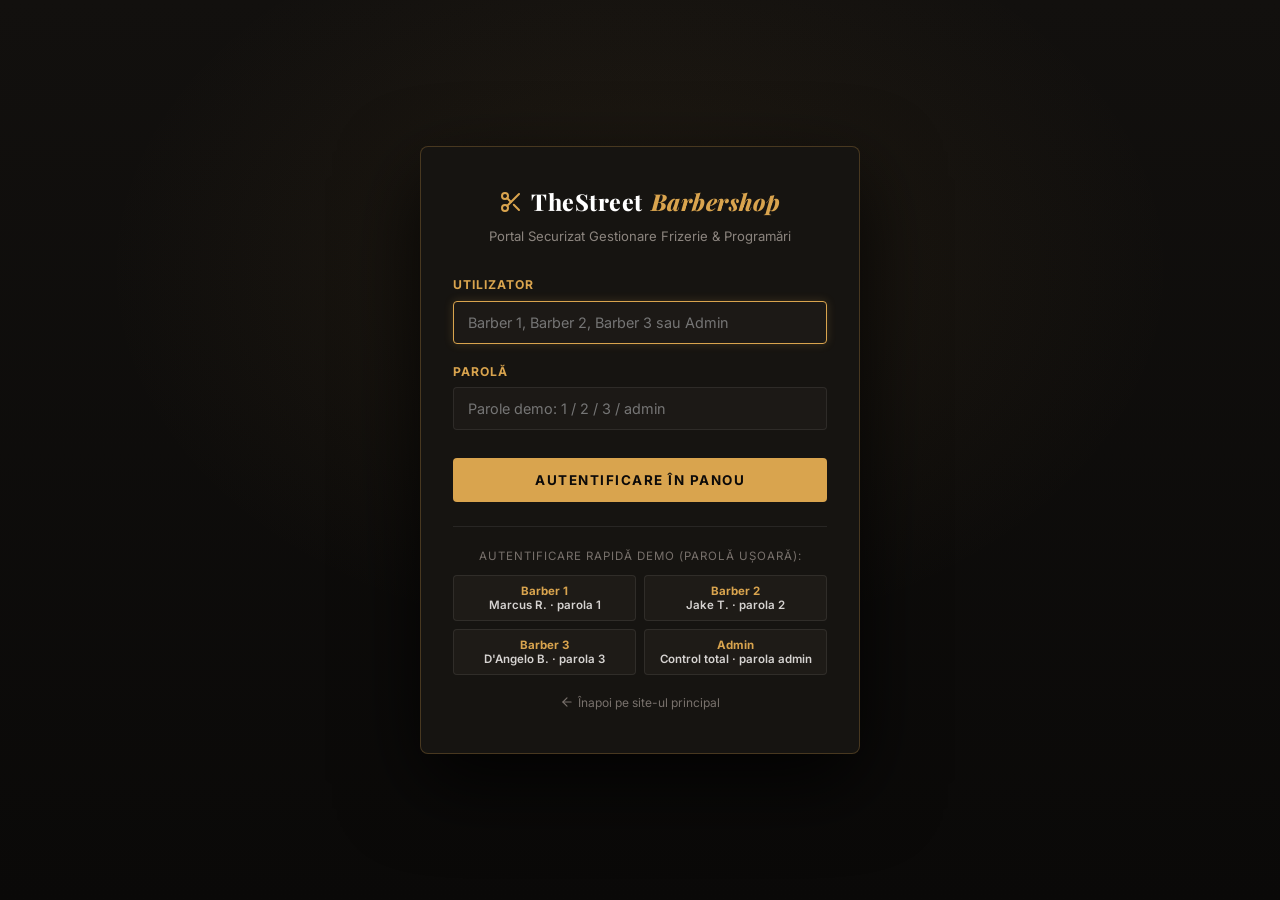
==== commit 0eccba54: "Rebrand TheStreetBarbershop, remove ambient audio and public admin links, add role-based barber acce" ====
--- a/admin/index.html
+++ b/admin/index.html
@@ -3,9 +3,10 @@
 <head>
   <meta charset="UTF-8" />
   <meta name="viewport" content="width=device-width, initial-scale=1.0" />
-  <meta name="description" content="Panou de administrare Fade & Blade — programări, galerie, pauze și servicii." />
+  <meta name="description" content="Panou de administrare TheStreetBarbershop — programări, galerie, pauze și servicii." />
+  <meta name="robots" content="noindex, nofollow" />
   <meta name="theme-color" content="#0c0a09" />
-  <title>Fade & Blade — Admin & Barber Dashboard</title>
+  <title>TheStreetBarbershop — Admin & Barber Dashboard</title>
 
   <link rel="icon" type="image/svg+xml" href="../images/favicon.svg" />
 
@@ -26,9 +27,9 @@
   <div class="login-container" id="loginView">
     <div class="login-card">
       <div class="login-header">
-        <div class="logo">
+        <div class="logo" aria-label="TheStreetBarbershop">
           <i data-lucide="scissors" style="width:24px;height:24px;color:var(--gold)"></i>
-          FADE <span>&</span> BLADE
+          TheStreet<span>Barbershop</span>
         </div>
         <p>Portal Securizat Gestionare Frizerie & Programări</p>
       </div>
@@ -37,34 +38,34 @@
 
       <form id="loginForm">
         <div class="form-group">
-          <label for="username">Utilizator Frizer</label>
-          <input type="text" id="username" class="form-control" placeholder="Introdu user (1, 2, 3 sau admin)" autocomplete="username" required autofocus />
+          <label for="username">Utilizator</label>
+          <input type="text" id="username" class="form-control" placeholder="Barber 1, Barber 2, Barber 3 sau Admin" autocomplete="username" required autofocus />
         </div>
         <div class="form-group">
           <label for="password">Parolă</label>
-          <input type="password" id="password" class="form-control" placeholder="Parola este identică cu userul" autocomplete="current-password" required />
+          <input type="password" id="password" class="form-control" placeholder="Parole demo: 1 / 2 / 3 / admin" autocomplete="current-password" required />
         </div>
         <button type="submit" class="btn-primary" style="margin-top:10px">Autentificare în Panou</button>
       </form>
 
       <div class="quick-logins">
-        <p>Autentificare Rapidă Demo (parola = userul):</p>
+        <p>Autentificare Rapidă Demo (parolă ușoară):</p>
         <div class="quick-login-grid">
-          <button type="button" class="quick-login-btn" onclick="quickLogin('1')">
-            <strong style="color:var(--gold)">User 1</strong><br/>
-            Marcus R.
+          <button type="button" class="quick-login-btn" onclick="quickLogin('barber1')">
+            <strong style="color:var(--gold)">Barber 1</strong><br/>
+            Marcus R. · parola 1
           </button>
-          <button type="button" class="quick-login-btn" onclick="quickLogin('2')">
-            <strong style="color:var(--gold)">User 2</strong><br/>
-            Jake T.
+          <button type="button" class="quick-login-btn" onclick="quickLogin('barber2')">
+            <strong style="color:var(--gold)">Barber 2</strong><br/>
+            Jake T. · parola 2
           </button>
-          <button type="button" class="quick-login-btn" onclick="quickLogin('3')">
-            <strong style="color:var(--gold)">User 3</strong><br/>
-            D'Angelo B.
+          <button type="button" class="quick-login-btn" onclick="quickLogin('barber3')">
+            <strong style="color:var(--gold)">Barber 3</strong><br/>
+            D'Angelo B. · parola 3
           </button>
           <button type="button" class="quick-login-btn" onclick="quickLogin('admin')">
             <strong style="color:var(--gold)">Admin</strong><br/>
-            Manager
+            Control total · parola admin
           </button>
         </div>
         <div style="text-align:center;margin-top:16px">
@@ -82,11 +83,11 @@
     <!-- Header -->
     <header class="admin-header">
       <div class="admin-brand">
-        <a href="../" class="logo">
+        <a href="../" class="logo" aria-label="TheStreetBarbershop">
           <i data-lucide="scissors" style="width:20px;height:20px;color:var(--gold)"></i>
-          FADE <span>&</span> BLADE
+          TheStreet<span>Barbershop</span>
         </a>
-        <span class="admin-badge">Admin Portal</span>
+        <span class="admin-badge" id="adminModeBadge">Admin Portal</span>
       </div>
 
       <div class="admin-user-profile">
@@ -130,6 +131,10 @@
 
     <!-- Main Content Area -->
     <main class="admin-main">
+      <div class="admin-notice" id="barberNotice" style="display:none" role="status">
+        <i data-lucide="eye" style="width:18px;height:18px;flex:0 0 auto"></i>
+        <div id="barberNoticeText"></div>
+      </div>
       
       <!-- ── TAB 1: PROGRAMĂRI ────────────────────────────── -->
       <section class="tab-pane active" id="tabAppointments">
@@ -188,7 +193,7 @@
           </div>
 
           <div style="display:flex;gap:10px">
-            <button class="btn-header-action" onclick="openWalkInModal()">
+            <button class="btn-header-action" id="walkInBtn" onclick="openWalkInModal()">
               <i data-lucide="plus-circle" style="width:16px;height:16px;color:var(--gold)"></i>
               <span>Adaugă Walk-in Manual</span>
             </button>
@@ -229,7 +234,7 @@
             <h3 style="font-family:'Playfair Display',serif;font-size:1.4rem;color:#fff;margin-bottom:4px">Portofoliu Frizerie</h3>
             <p style="font-size:0.82rem;color:#8c857f">Adaugă noi tunsori sau editează fotografiile existente. Orice modificare este vizibilă imediat pe site-ul public.</p>
           </div>
-          <div style="display:flex;gap:10px">
+          <div style="display:flex;gap:10px" id="galleryToolbarActions">
             <button class="btn-primary" style="padding:10px 18px" onclick="openAddPhotoModal()">
               <i data-lucide="plus" style="width:16px;height:16px;display:inline-block;vertical-align:middle"></i>
               Adaugă Fotografie Nouă
@@ -249,7 +254,7 @@
       <!-- ── TAB 3: BLOCARE ORE & PAUZE ───────────────────── -->
       <section class="tab-pane" id="tabSchedule">
         <div class="admin-split">
-          <div class="admin-card">
+          <div class="admin-card" id="scheduleBlockCard">
             <h4 style="font-family:'Playfair Display',serif;font-size:1.2rem;color:#fff;margin-bottom:16px">Blochează un Interval Orar</h4>
             <p style="font-size:0.82rem;color:#8c857f;margin-bottom:20px">Dacă ai o pauză sau ești indisponibil, blochează ora aici. Clienții nu vor putea rezerva acea oră pe site.</p>
             
@@ -301,7 +306,9 @@
       <section class="tab-pane" id="tabServices">
         <div class="admin-card" style="max-width:800px">
           <h4 style="font-family:'Playfair Display',serif;font-size:1.2rem;color:#fff;margin-bottom:8px">Meniu & Tarife Frizerie</h4>
-          <p style="font-size:0.82rem;color:#8c857f;margin-bottom:24px">Tarifele actuale configurate în sistem pentru fiecare serviciu.</p>
+          <p style="font-size:0.82rem;color:#8c857f;margin-bottom:8px">Prețurile pot fi modificate direct în câmpul fiecărui serviciu. Modificarea este salvată automat și apare imediat pe site.</p>
+          <p class="services-role-note" id="servicesRoleNote"></p>
+          <p class="services-save-status" id="servicesSaveStatus" style="display:none" role="status"></p>
 
           <div id="servicesList" class="services-list">
             <!-- Rendered dynamically via js/admin.js -->
@@ -414,7 +421,7 @@
               <option value="Marcus Rivera">Marcus Rivera</option>
               <option value="Jake Thompson">Jake Thompson</option>
               <option value="D'Angelo Brooks">D'Angelo Brooks</option>
-              <option value="Fade & Blade">Fade & Blade Studio</option>
+              <option value="TheStreetBarbershop">TheStreetBarbershop Studio</option>
             </select>
           </div>
         </div>
--- a/css/admin.css
+++ b/css/admin.css
@@ -1,5 +1,5 @@
 /* ==========================================================================
-   FADE & BLADE — Admin & Barber Management Portal
+   THESTREETBARBERSHOP — Admin & Barber Management Portal
    Styles Sheet (css/admin.css)
    ========================================================================== */
 
@@ -62,10 +62,10 @@
 
 .login-header .logo {
   font-family: 'Playfair Display', serif;
-  font-size: 1.6rem;
+  font-size: clamp(1.1rem, 4vw, 1.45rem);
   font-weight: 800;
   color: #fff;
-  letter-spacing: 2px;
+  letter-spacing: 0.5px;
   display: flex;
   align-items: center;
   justify-content: center;
@@ -206,10 +206,10 @@
 
 .admin-brand .logo {
   font-family: 'Playfair Display', serif;
-  font-size: 1.35rem;
+  font-size: clamp(0.95rem, 2vw, 1.2rem);
   font-weight: 700;
   color: #fff;
-  letter-spacing: 1.5px;
+  letter-spacing: 0.5px;
 }
 
 .admin-brand .logo span { color: var(--gold); }
@@ -726,6 +726,132 @@
   font-weight: 700;
   color: var(--gold);
   white-space: nowrap;
+}
+
+.service-row-main {
+  min-width: 0;
+}
+
+.service-row-owner {
+  display: flex;
+  align-items: center;
+  gap: 5px;
+  flex-wrap: wrap;
+  font-size: 0.68rem;
+  color: #a8a29e;
+  margin-top: 5px;
+  text-transform: uppercase;
+  letter-spacing: 0.4px;
+}
+
+.service-row-owner i {
+  color: var(--gold);
+}
+
+.service-owner-badge {
+  color: #22c55e;
+  border: 1px solid rgba(34, 197, 94, 0.4);
+  border-radius: 999px;
+  padding: 1px 7px;
+  font-size: 0.6rem;
+  letter-spacing: 0.5px;
+}
+
+.service-price-field {
+  display: inline-flex;
+  align-items: center;
+  gap: 4px;
+  background: #0f0d0b;
+  border: 1px solid var(--border-gold);
+  border-radius: var(--radius-sm);
+  padding: 6px 10px;
+  flex: 0 0 auto;
+}
+
+.service-price-field:focus-within {
+  outline: 2px solid var(--gold);
+  outline-offset: 2px;
+}
+
+.service-price-currency {
+  color: var(--gold);
+  font-family: 'Playfair Display', serif;
+  font-size: 1.05rem;
+  font-weight: 700;
+}
+
+.service-price-field input {
+  width: 86px;
+  background: transparent;
+  border: none;
+  color: var(--gold);
+  font-family: 'Playfair Display', serif;
+  font-size: 1.2rem;
+  font-weight: 700;
+  text-align: right;
+  outline: none;
+}
+
+.service-price-field input:disabled {
+  color: #78716c;
+  cursor: not-allowed;
+}
+
+.service-price-field input::-webkit-outer-spin-button,
+.service-price-field input::-webkit-inner-spin-button {
+  -webkit-appearance: none;
+  margin: 0;
+}
+
+.service-price-field input[type="number"] {
+  -moz-appearance: textfield;
+  appearance: textfield;
+}
+
+.service-row.is-locked {
+  opacity: 0.82;
+}
+
+.service-row.is-locked .service-price-field {
+  border-color: var(--border);
+}
+
+.admin-notice {
+  display: flex;
+  align-items: flex-start;
+  gap: 10px;
+  background: rgba(217, 164, 78, 0.08);
+  border: 1px solid var(--border-gold);
+  color: #d6d3d1;
+  border-radius: var(--radius-sm);
+  padding: 12px 16px;
+  margin-bottom: 18px;
+  font-size: 0.82rem;
+  line-height: 1.55;
+}
+
+.admin-notice i {
+  color: var(--gold);
+  margin-top: 1px;
+}
+
+.services-role-note {
+  font-size: 0.78rem;
+  color: var(--gold);
+  background: rgba(217, 164, 78, 0.06);
+  border-left: 2px solid var(--gold);
+  padding: 8px 12px;
+  margin-bottom: 16px;
+}
+
+.services-save-status {
+  font-size: 0.78rem;
+  color: #22c55e;
+  margin-bottom: 16px;
+}
+
+.is-hidden {
+  display: none !important;
 }
 
 .blocked-slot-row {
@@ -803,7 +929,8 @@
   .admin-modal-footer { flex-direction: column-reverse; }
   .admin-modal-footer .btn-header-action,
   .admin-modal-footer .btn-primary { width: 100%; }
-  .service-row { align-items: flex-start; }
+  .service-row { align-items: flex-start; flex-wrap: wrap; }
+  .service-price-field { margin-left: auto; }
   .admin-nav { padding: 0 12px; }
 }
 
